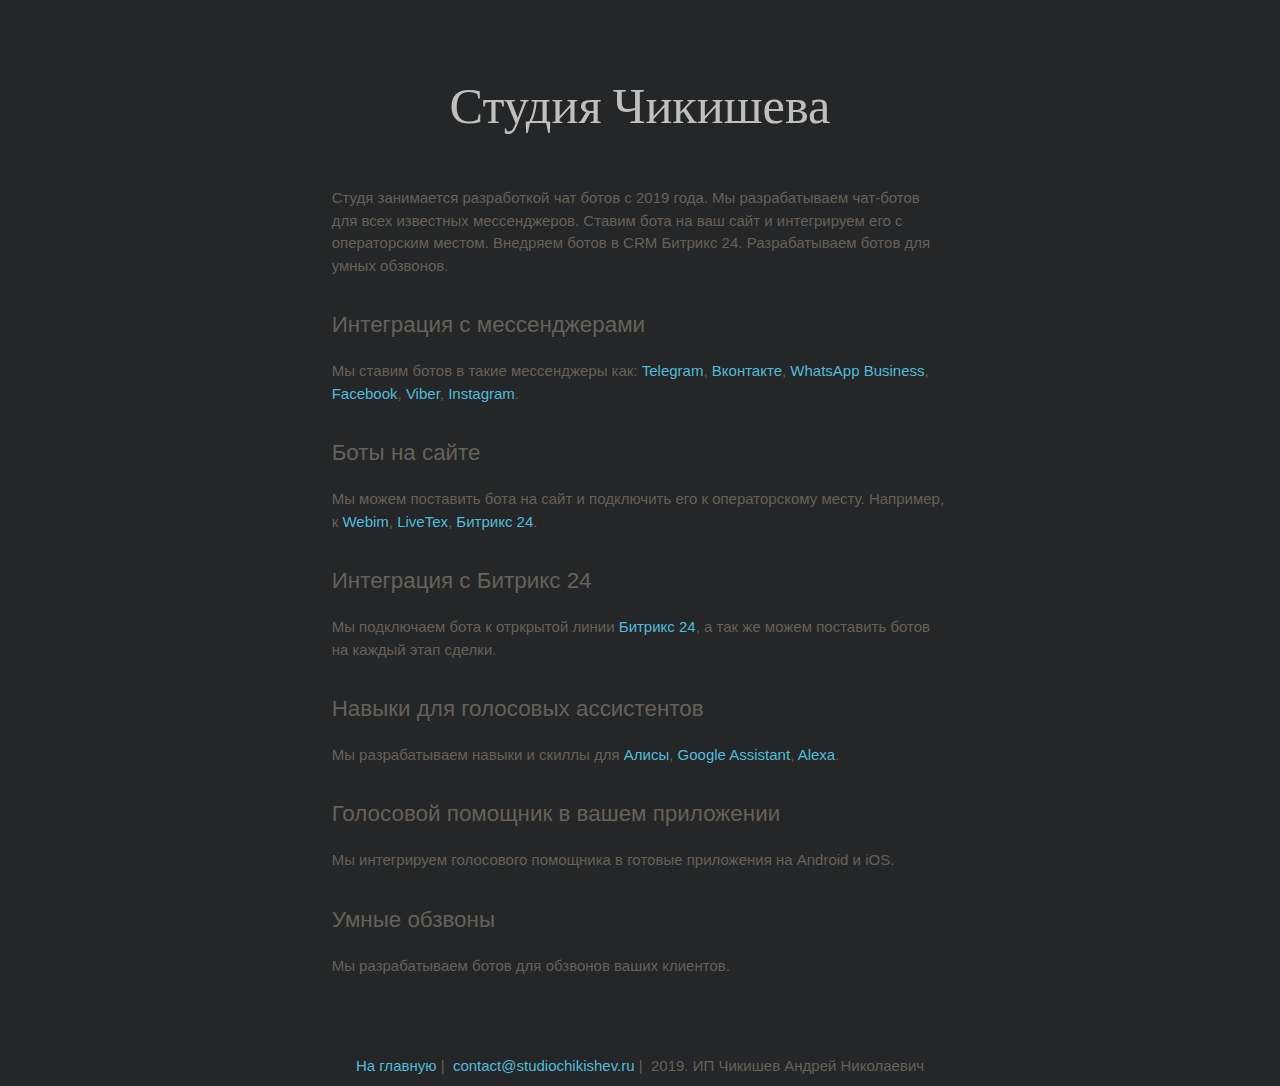
==== about.html @ 64277611 "rebranding" ====
<!doctype html>
<html lang="ru">
<head>
    <meta charset="utf-8">
    <meta http-equiv="X-UA-Compatible" content="IE=edge,chrome=1">
    <meta name="viewport" content="width=device-width, initial-scale=1">

    <title>studiochikishev</title>

    <link href="css/bootstrap.min.css" rel="stylesheet">
    <link href="css/nucleo-icons.css" rel="stylesheet">
    <link href="css/paper-kit.css" rel="stylesheet">
    <link href="css/animate.css" rel="stylesheet">
    <link href="css/main.css" rel="stylesheet">
    <link href="css/style.css" rel="stylesheet">

    <!-- Global site tag (gtag.js) - Google Analytics -->
    <script async src="https://www.googletagmanager.com/gtag/js?id=UA-145269857-3"></script>
    <script>
        window.dataLayer = window.dataLayer || [];
        function gtag(){dataLayer.push(arguments);}
        gtag('js', new Date());

        gtag('config', 'UA-145269857-3');
    </script>


</head>

<body>
<div class="container">
    <div class="row mt-5">
        <div class="col-md-8 ml-auto mr-auto text-center">
            <h1 class="text-center"><a href="/" class="brand">Студия Чикишева</a></h1>
        </div>
    </div>
    <div class="row mt-5">
        <div class="col-md-8 ml-auto mr-auto">
            <p>
                Студя занимается разработкой чат ботов с 2019 года. Мы разрабатываем чат-ботов для всех известных мессенджеров. Ставим бота на ваш сайт и интегрируем его с операторским местом. Внедряем ботов в CRM Битрикс 24. Разрабатываем ботов для умных обзвонов.
            </p>
        </div>
    </div>
    <div class="row">
        <div class="col-md-8 ml-auto mr-auto">
            <h4>Интеграция с мессенджерами</h4><br/>
            <p>
                Мы ставим ботов в такие мессенджеры как: <a href="https://telegram.org/" target="_blank">Telegram</a>, <a href="https://vk.com/" target="_blank">Вконтакте</a>, <a href="https://www.whatsapp.com/" target="_blank">WhatsApp Business</a>, <a href="https://www.facebook.com/" target="_blank">Facebook</a>, <a href="https://www.viber.com/ru/" target="_blank">Viber</a>, <a href="https://www.instagram.com/?hl=ru" target="_blank">Instagram</a>.
            </p>
        </div>
    </div>
    <div class="row">
        <div class="col-md-8 ml-auto mr-auto">
            <h4>Боты на сайте</h4><br/>
            <p>
                Мы можем поставить бота на сайт и подключить его к операторскому месту. Например, к <a href="https://webim.ru/" target="_blank">Webim</a>, <a href="https://livetex.ru/" target="_blank">LiveTex</a>, <a href="https://www.bitrix24.ru/" target="_blank">Битрикс 24</a>.
            </p>
        </div>
    </div>

    <div class="row">
        <div class="col-md-8 ml-auto mr-auto">
            <h4>Интеграция с Битрикс 24</h4><br/>
            <p>
                Мы подключаем бота к отркрытой линии <a href="https://www.bitrix24.ru/" target="_blank">Битрикс 24</a>, а так же можем поставить ботов на каждый этап сделки.
            </p>
        </div>
    </div>

    <div class="row">
        <div class="col-md-8 ml-auto mr-auto">
            <h4>Навыки для голосовых ассистентов</h4><br/>
            <p>
                Мы разрабатываем навыки и скиллы для <a href="https://yandex.ru/alice" target="_blank">Алисы</a>, <a href="https://assistant.google.com/intl/ru_ru/" target="_blank">Google Assistant</a>, <a href="https://www.alexa.com/" target="_blank">Alexa</a>.
            </p>
        </div>
    </div>

    <div class="row">
        <div class="col-md-8 ml-auto mr-auto">
            <h4>Голосовой помощник в вашем приложении</h4><br/>
            <p>
                Мы интегрируем голосового помощника в готовые приложения на Android и iOS.
            </p>
        </div>
    </div>

    <div class="row">
        <div class="col-md-8 ml-auto mr-auto">
            <h4>Умные обзвоны</h4><br/>
            <p>
                Мы разрабатываем ботов для обзвонов ваших клиентов.
            </p>
        </div>
    </div>
    <div class="row mt-5"></div>

</div>

<footer class="footer text-center mt-3">
    <p>
        <a href="/index.html">На главную</a>&nbsp;|&nbsp;
        <a href="mailto:contact@studiochikishev.ru">contact@studiochikishev.ru</a>&nbsp;|&nbsp;
        <a>2019. ИП Чикишев Андрей Николаевич</a>
    </p>
</footer>

</body>
</html>
---- css/nucleo-icons.css ----
/*--------------------------------

nucleo-icons Web Font - built using nucleoapp.com
License - nucleoapp.com/license/

-------------------------------- */
@font-face {
  font-family: 'nucleo-icons';
  src: url('../fonts/nucleo-icons.eot');
  src: url('../fonts/nucleo-icons.eot') format('embedded-opentype'), url('../fonts/nucleo-icons.woff2') format('woff2'), url('../fonts/nucleo-icons.woff') format('woff'), url('../fonts/nucleo-icons.ttf') format('truetype'), url('../fonts/nucleo-icons.svg') format('svg');
  font-weight: normal;
  font-style: normal;
}
/*------------------------
	base class definition
-------------------------*/
.nc-icon {
  display: inline-block;
  font: normal normal normal 14px/1 'nucleo-icons';
  font-size: inherit;
  speak: none;
  text-transform: none;
  /* Better Font Rendering */
  -webkit-font-smoothing: antialiased;
  -moz-osx-font-smoothing: grayscale;
}
/*------------------------
  change icon size
-------------------------*/
.nc-icon.lg {
  font-size: 1.33333333em;
  vertical-align: -16%;
}
.nc-icon.x2 {
  font-size: 2em;
}
.nc-icon.x3 {
  font-size: 3em;
}
/*----------------------------------
  add a square/circle background
-----------------------------------*/
.nc-icon.square,
.nc-icon.circle {
  padding: 0.33333333em;
  vertical-align: -16%;
  background-color: #eee;
}
.nc-icon.circle {
  border-radius: 50%;
}
/*------------------------
  list icons
-------------------------*/
.nc-icon-ul {
  padding-left: 0;
  margin-left: 2.14285714em;
  list-style-type: none;
}
.nc-icon-ul > li {
  position: relative;
}
.nc-icon-ul > li > .nc-icon {
  position: absolute;
  left: -1.57142857em;
  top: 0.14285714em;
  text-align: center;
}
.nc-icon-ul > li > .nc-icon.lg {
  top: 0;
  left: -1.35714286em;
}
.nc-icon-ul > li > .nc-icon.circle,
.nc-icon-ul > li > .nc-icon.square {
  top: -0.19047619em;
  left: -1.9047619em;
}
/*------------------------
  spinning icons
-------------------------*/
.nc-icon.spin {
  -webkit-animation: nc-icon-spin 2s infinite linear;
  -moz-animation: nc-icon-spin 2s infinite linear;
  animation: nc-icon-spin 2s infinite linear;
}
@-webkit-keyframes nc-icon-spin {
  0% {
    -webkit-transform: rotate(0deg);
  }
  100% {
    -webkit-transform: rotate(360deg);
  }
}
@-moz-keyframes nc-icon-spin {
  0% {
    -moz-transform: rotate(0deg);
  }
  100% {
    -moz-transform: rotate(360deg);
  }
}
@keyframes nc-icon-spin {
  0% {
    -webkit-transform: rotate(0deg);
    -moz-transform: rotate(0deg);
    -ms-transform: rotate(0deg);
    -o-transform: rotate(0deg);
    transform: rotate(0deg);
  }
  100% {
    -webkit-transform: rotate(360deg);
    -moz-transform: rotate(360deg);
    -ms-transform: rotate(360deg);
    -o-transform: rotate(360deg);
    transform: rotate(360deg);
  }
}
/*------------------------
  rotated/flipped icons
-------------------------*/
.nc-icon.rotate-90 {
  filter: progid:DXImageTransform.Microsoft.BasicImage(rotation=1);
  -webkit-transform: rotate(90deg);
  -moz-transform: rotate(90deg);
  -ms-transform: rotate(90deg);
  -o-transform: rotate(90deg);
  transform: rotate(90deg);
}
.nc-icon.rotate-180 {
  filter: progid:DXImageTransform.Microsoft.BasicImage(rotation=2);
  -webkit-transform: rotate(180deg);
  -moz-transform: rotate(180deg);
  -ms-transform: rotate(180deg);
  -o-transform: rotate(180deg);
  transform: rotate(180deg);
}
.nc-icon.rotate-270 {
  filter: progid:DXImageTransform.Microsoft.BasicImage(rotation=3);
  -webkit-transform: rotate(270deg);
  -moz-transform: rotate(270deg);
  -ms-transform: rotate(270deg);
  -o-transform: rotate(270deg);
  transform: rotate(270deg);
}
.nc-icon.flip-y {
  filter: progid:DXImageTransform.Microsoft.BasicImage(rotation=0);
  -webkit-transform: scale(-1, 1);
  -moz-transform: scale(-1, 1);
  -ms-transform: scale(-1, 1);
  -o-transform: scale(-1, 1);
  transform: scale(-1, 1);
}
.nc-icon.flip-x {
  filter: progid:DXImageTransform.Microsoft.BasicImage(rotation=2);
  -webkit-transform: scale(1, -1);
  -moz-transform: scale(1, -1);
  -ms-transform: scale(1, -1);
  -o-transform: scale(1, -1);
  transform: scale(1, -1);
}
/*------------------------
	font icons
-------------------------*/

.nc-air-baloon::before {
    content: "\ea01";
}

.nc-album-2::before {
    content: "\ea02";
}

.nc-alert-circle-i::before {
    content: "\ea04";
}

.nc-align-center::before {
    content: "\ea03";
}

.nc-align-left-2::before {
    content: "\ea05";
}

.nc-ambulance::before {
    content: "\ea06";
}

.nc-app::before {
    content: "\ea07";
}

.nc-atom::before {
    content: "\ea08";
}

.nc-badge::before {
    content: "\ea09";
}

.nc-bag-16::before {
    content: "\ea0a";
}

.nc-bank::before {
    content: "\ea0b";
}

.nc-basket::before {
    content: "\ea0c";
}

.nc-bell-55::before {
    content: "\ea0d";
}

.nc-bold::before {
    content: "\ea0e";
}

.nc-book-bookmark::before {
    content: "\ea0f";
}

.nc-bookmark-2::before {
    content: "\ea10";
}

.nc-box-2::before {
    content: "\ea11";
}

.nc-box::before {
    content: "\ea12";
}

.nc-briefcase-24::before {
    content: "\ea13";
}

.nc-bulb-63::before {
    content: "\ea14";
}

.nc-bullet-list-67::before {
    content: "\ea15";
}

.nc-bus-front-12::before {
    content: "\ea16";
}

.nc-button-pause::before {
    content: "\ea17";
}

.nc-button-play::before {
    content: "\ea18";
}

.nc-button-power::before {
    content: "\ea19";
}

.nc-calendar-60::before {
    content: "\ea1a";
}

.nc-camera-compact::before {
    content: "\ea1b";
}

.nc-caps-small::before {
    content: "\ea1c";
}

.nc-cart-simple::before {
    content: "\ea1d";
}

.nc-chart-bar-32::before {
    content: "\ea1e";
}

.nc-chart-pie-36::before {
    content: "\ea1f";
}

.nc-chat-33::before {
    content: "\ea20";
}

.nc-check-2::before {
    content: "\ea21";
}

.nc-circle-10::before {
    content: "\ea22";
}

.nc-cloud-download-93::before {
    content: "\ea23";
}

.nc-cloud-upload-94::before {
    content: "\ea24";
}

.nc-compass-05::before {
    content: "\ea25";
}

.nc-controller-modern::before {
    content: "\ea26";
}

.nc-credit-card::before {
    content: "\ea27";
}

.nc-delivery-fast::before {
    content: "\ea28";
}

.nc-diamond::before {
    content: "\ea29";
}

.nc-email-85::before {
    content: "\ea2a";
}

.nc-favourite-28::before {
    content: "\ea2b";
}

.nc-glasses-2::before {
    content: "\ea2c";
}

.nc-globe-2::before {
    content: "\ea2d";
}

.nc-globe::before {
    content: "\ea2e";
}

.nc-hat-3::before {
    content: "\ea2f";
}

.nc-headphones::before {
    content: "\ea30";
}

.nc-html5::before {
    content: "\ea31";
}

.nc-image::before {
    content: "\ea32";
}

.nc-istanbul::before {
    content: "\ea33";
}

.nc-key-25::before {
    content: "\ea34";
}

.nc-laptop::before {
    content: "\ea35";
}

.nc-layout-11::before {
    content: "\ea36";
}

.nc-lock-circle-open::before {
    content: "\ea37";
}

.nc-map-big::before {
    content: "\ea38";
}

.nc-minimal-down::before {
    content: "\ea39";
}

.nc-minimal-left::before {
    content: "\ea3a";
}

.nc-minimal-right::before {
    content: "\ea3b";
}

.nc-minimal-up::before {
    content: "\ea3c";
}

.nc-mobile::before {
    content: "\ea3d";
}

.nc-money-coins::before {
    content: "\ea3e";
}

.nc-note-03::before {
    content: "\ea3f";
}

.nc-palette::before {
    content: "\ea40";
}

.nc-paper::before {
    content: "\ea41";
}

.nc-pin-3::before {
    content: "\ea42";
}

.nc-planet::before {
    content: "\ea43";
}

.nc-refresh-69::before {
    content: "\ea44";
}

.nc-ruler-pencil::before {
    content: "\ea45";
}

.nc-satisfied::before {
    content: "\ea46";
}

.nc-scissors::before {
    content: "\ea47";
}

.nc-send::before {
    content: "\ea48";
}

.nc-settings-gear-65::before {
    content: "\ea49";
}

.nc-settings::before {
    content: "\ea4a";
}

.nc-share-66::before {
    content: "\ea4b";
}

.nc-shop::before {
    content: "\ea4c";
}

.nc-simple-add::before {
    content: "\ea4d";
}

.nc-simple-delete::before {
    content: "\ea4e";
}

.nc-simple-remove::before {
    content: "\ea4f";
}

.nc-single-02::before {
    content: "\ea50";
}

.nc-single-copy-04::before {
    content: "\ea51";
}

.nc-sound-wave::before {
    content: "\ea52";
}

.nc-spaceship::before {
    content: "\ea53";
}

.nc-sun-fog-29::before {
    content: "\ea54";
}

.nc-support-17::before {
    content: "\ea55";
}

.nc-tablet-2::before {
    content: "\ea56";
}

.nc-tag-content::before {
    content: "\ea57";
}

.nc-tap-01::before {
    content: "\ea58";
}

.nc-tie-bow::before {
    content: "\ea59";
}

.nc-tile-56::before {
    content: "\ea5a";
}

.nc-time-alarm::before {
    content: "\ea5b";
}

.nc-touch-id::before {
    content: "\ea5c";
}

.nc-trophy::before {
    content: "\ea5d";
}

.nc-tv-2::before {
    content: "\ea5e";
}

.nc-umbrella-13::before {
    content: "\ea5f";
}

.nc-user-run::before {
    content: "\ea60";
}

.nc-vector::before {
    content: "\ea61";
}

.nc-watch-time::before {
    content: "\ea62";
}

.nc-world-2::before {
    content: "\ea63";
}

.nc-zoom-split::before {
    content: "\ea64";
}


/* all icon font classes list here */
---- css/main.css ----
@import url('https://fonts.googleapis.com/css?family=Yesteryear');

.brand, a.brand {
    font-family: 'Yesteryear', cursive;
    color: #bfbfbf;
}

footer {
    position: absolute;
    bottom: 0;
    width: 100%;
    /* Set the fixed height of the footer here */
    height: 40px;
    line-height: 40px; /* Vertically center the text there */
    background-color: #fafafa;
}

footer p {
    margin: 0;
    line-height: 40px;
}

.card-site {
    border-radius: 8px;
    color: #fff;
    padding: 30px;
    z-index: 1;
}

.card-site small {
    color: rgba(255, 255, 255, 0.75);
}

.card-site a {
    color: #fff;
    font-weight: bold;
}

.card-site .btn {
    background-color: #fff;
    color: #000;
    border: 1px solid #c5c5c5;
}

.card-pill {
    color: #fff;
    width: 100%;
    height: 280px;
    padding: 30px;
}

.card-pill.reverted {
    color: #a8a8a8;
}

.card-pill .title {
    height: 40px;
    color: #fff;
}

.card.default, .card.blue {
    background-color: #51bcda;
}

.card.green {
    background-color: #6bd098;
}

.card.wave {
    background-color: #51cbce;
}

.card.red {
    background-color: #f5593d;
}

.card.yellow {
    background-color: #ecc94c;
}

.card-site .btn-primary {
    color: #fff;
    border: none;
}

.card.blue .btn-primary {
    background-color: #49aac5;
}

.card.green .btn-primary {
    background-color: #63c08c;
}

.card.wave .btn-primary {
    background-color: #4bbcbf;
}

.card.yellow .btn-primary {
    background-color: #d8b846;
}

.card.red .btn-primary {
    background-color: #d64e35;
}
---- css/style.css ----
.container {
    padding: 0 100px 0 100px;
}

body {
    background-color: #252627;
}
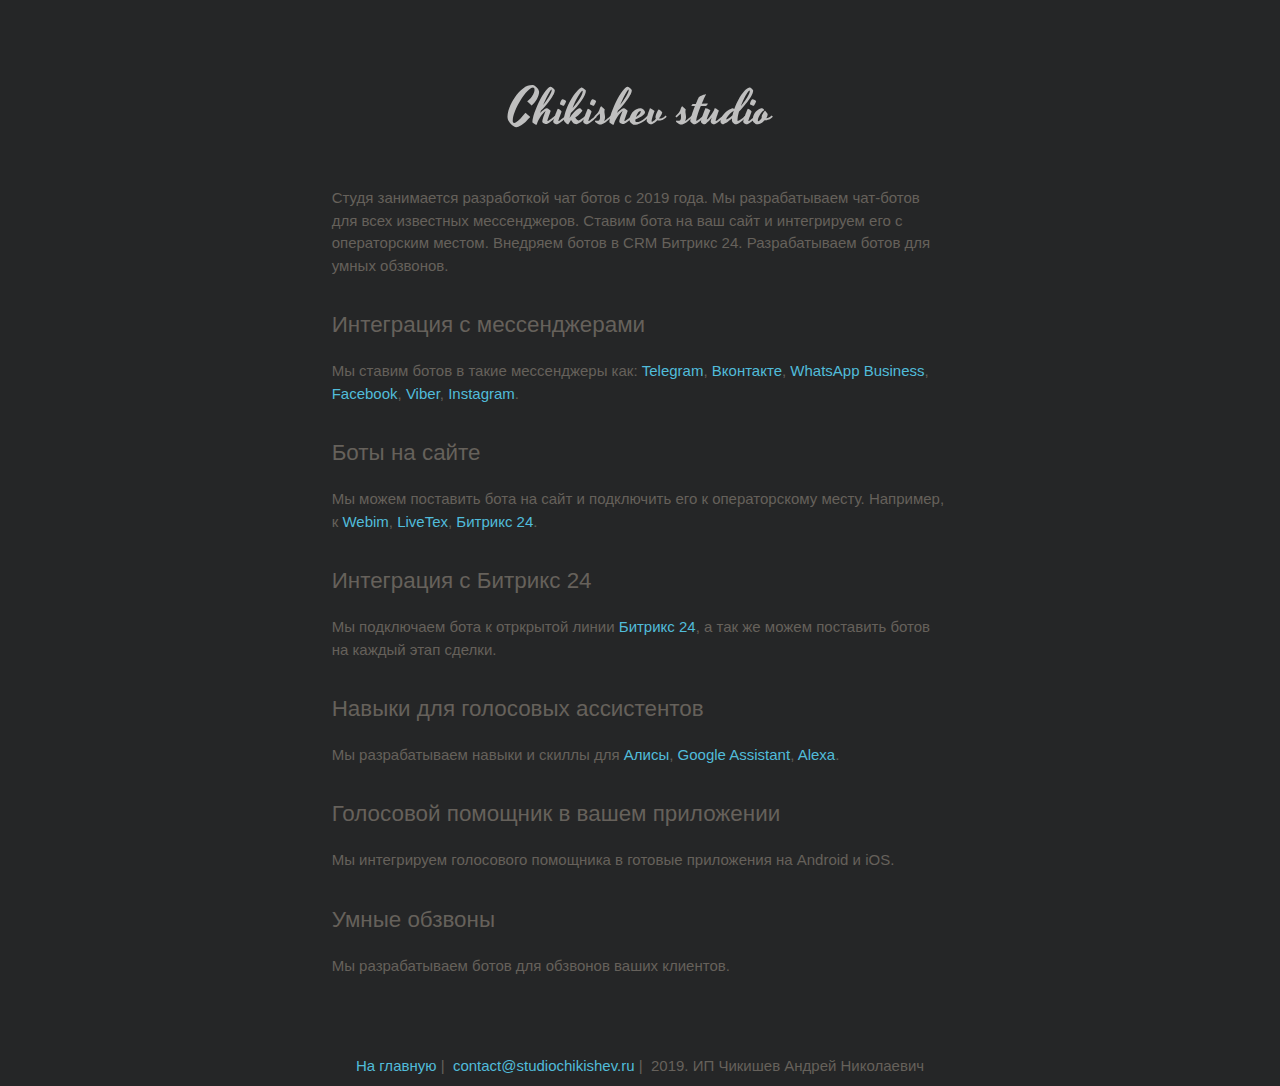
==== commit 16884814: "test" ====
--- a/about.html
+++ b/about.html
@@ -31,7 +31,7 @@
 <div class="container">
     <div class="row mt-5">
         <div class="col-md-8 ml-auto mr-auto text-center">
-            <h1 class="text-center"><a href="/" class="brand">Студия Чикишева</a></h1>
+            <h1 class="text-center"><a href="/" class="brand">Chikishev studio</a></h1>
         </div>
     </div>
     <div class="row mt-5">
